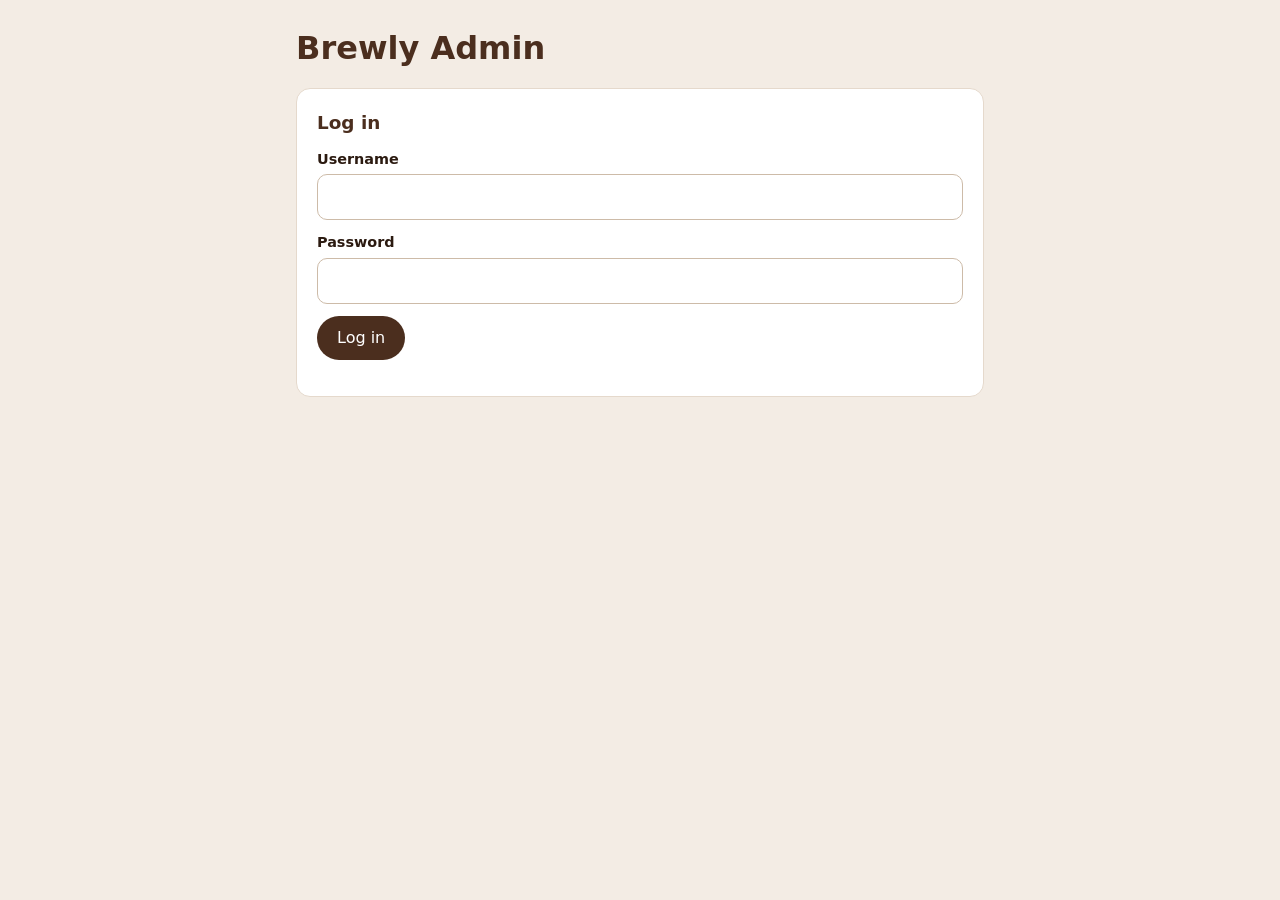
==== frontend/admin.html @ 7ab27ac0 "Add admin login and product dashboard" ====
<!DOCTYPE html>
<html lang="en">
<head>
  <meta charset="UTF-8">
  <meta name="viewport" content="width=device-width, initial-scale=1">
  <meta name="robots" content="noindex, nofollow">
  <title>Brewly Admin</title>
  <link rel="stylesheet" href="admin.css">
</head>
<body>
  <main class="admin">
    <h1>Brewly Admin</h1>

    <section id="login-view" class="panel">
      <h2>Log in</h2>
      <form id="login-form">
        <label>Username
          <input id="login-username" type="text" autocomplete="username" required>
        </label>
        <label>Password
          <input id="login-password" type="password" autocomplete="current-password" required>
        </label>
        <button type="submit">Log in</button>
        <p id="login-error" class="error" role="alert"></p>
      </form>
    </section>

    <div id="dashboard-view" hidden>
      <div class="topbar">
        <span id="welcome"></span>
        <button type="button" id="logout-button" class="secondary">Log out</button>
      </div>

      <section class="panel">
        <h2>Add a product</h2>
        <form id="product-form">
          <label>Name
            <input id="product-name" type="text" maxlength="100" required>
          </label>
          <label>Description
            <textarea id="product-description" maxlength="1000" rows="3"></textarea>
          </label>
          <label>Price (USD)
            <input id="product-price" type="number" min="0" step="0.01" required>
          </label>
          <label>Image (JPG, PNG or WebP, up to 2 MB)
            <input id="product-image" type="file" accept="image/jpeg,image/png,image/webp">
          </label>
          <button type="submit">Add product</button>
          <p id="product-message" class="message" role="status"></p>
        </form>
      </section>

      <section class="panel">
        <h2>Products</h2>
        <div id="product-list"></div>
      </section>

      <section class="panel">
        <h2>Add another admin</h2>
        <form id="admin-form">
          <label>Username (3+ characters)
            <input id="new-admin-username" type="text" minlength="3" maxlength="50" autocomplete="off" required>
          </label>
          <label>Password (8+ characters)
            <input id="new-admin-password" type="password" minlength="8" maxlength="72" autocomplete="new-password" required>
          </label>
          <button type="submit">Create admin</button>
          <p id="admin-message" class="message" role="status"></p>
        </form>
      </section>
    </div>
  </main>

  <script src="admin.js"></script>
</body>
</html>
---- frontend/admin.css ----
* {
  box-sizing: border-box;
}

body {
  margin: 0;
  font-family: system-ui, -apple-system, "Segoe UI", Roboto, sans-serif;
  color: #2b1a10;
  background: #f3ece4;
  line-height: 1.5;
}

.admin {
  max-width: 720px;
  margin: 0 auto;
  padding: 24px 16px 48px;
}

h1 {
  margin: 0 0 16px;
  color: #4b2e1e;
}

h2 {
  margin: 0 0 12px;
  font-size: 1.15rem;
  color: #4b2e1e;
}

.panel {
  margin-bottom: 20px;
  padding: 20px;
  background: #ffffff;
  border: 1px solid #e5d9cc;
  border-radius: 14px;
}

.topbar {
  display: flex;
  align-items: center;
  justify-content: space-between;
  gap: 12px;
  margin-bottom: 16px;
}

label {
  display: block;
  margin-bottom: 12px;
  font-size: 0.9rem;
  font-weight: 600;
}

input,
textarea {
  display: block;
  width: 100%;
  margin-top: 4px;
  padding: 10px 12px;
  font: inherit;
  font-size: 16px;
  font-weight: 400;
  border: 1px solid #cdbba8;
  border-radius: 10px;
}

button {
  padding: 10px 20px;
  font: inherit;
  font-size: 16px;
  color: #ffffff;
  background: #4b2e1e;
  border: none;
  border-radius: 24px;
  cursor: pointer;
}

button:disabled {
  opacity: 0.6;
  cursor: not-allowed;
}

button.secondary {
  color: #4b2e1e;
  background: #ffffff;
  border: 1.5px solid #4b2e1e;
}

button.danger {
  padding: 8px 14px;
  font-size: 14px;
  background: #b3261e;
}

.error {
  color: #b3261e;
}

.message {
  min-height: 1.4em;
  margin: 10px 0 0;
  color: #2e6b3a;
}

.message.error {
  color: #b3261e;
}

.product-row {
  display: flex;
  align-items: center;
  gap: 12px;
  padding: 12px 0;
  border-bottom: 1px solid #efe4d8;
}

.product-row:last-child {
  border-bottom: none;
}

.product-row img {
  width: 64px;
  height: 64px;
  object-fit: cover;
  border-radius: 10px;
}

.product-info {
  flex: 1;
  min-width: 0;
}

.product-info span {
  margin-left: 8px;
  color: #8a5a3b;
}

.product-info p {
  margin: 2px 0 0;
  font-size: 0.9rem;
  overflow-wrap: break-word;
}
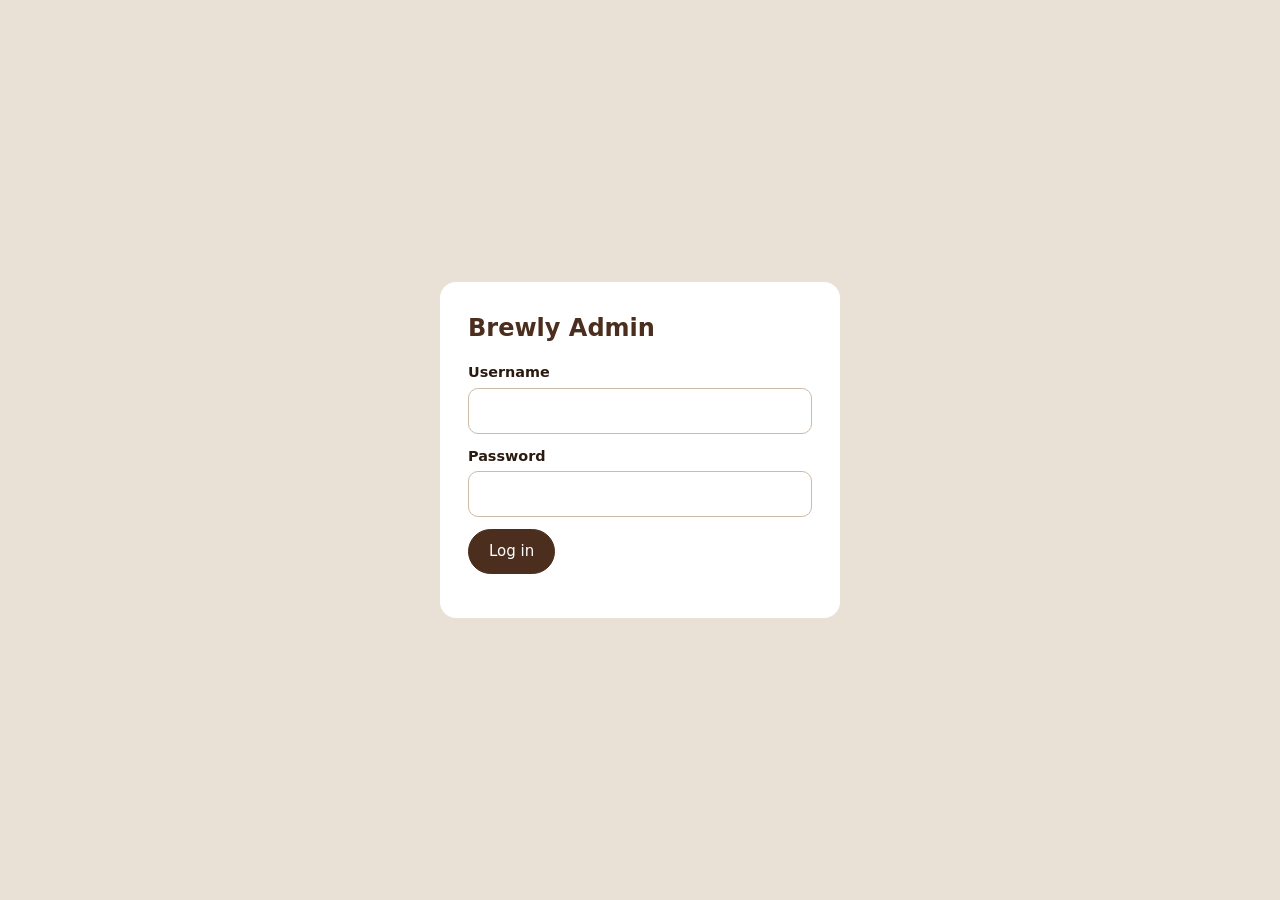
==== commit 0515c860: "Redesign admin dashboard with orders, stats and customers" ====
--- a/frontend/admin.html
+++ b/frontend/admin.html
@@ -8,11 +8,9 @@
   <link rel="stylesheet" href="admin.css">
 </head>
 <body>
-  <main class="admin">
-    <h1>Brewly Admin</h1>
-
-    <section id="login-view" class="panel">
-      <h2>Log in</h2>
+  <main id="login-view" class="login-wrap">
+    <section class="login-card">
+      <h1>Brewly Admin</h1>
       <form id="login-form">
         <label>Username
           <input id="login-username" type="text" autocomplete="username" required>
@@ -20,57 +18,116 @@
         <label>Password
           <input id="login-password" type="password" autocomplete="current-password" required>
         </label>
-        <button type="submit">Log in</button>
+        <button type="submit" class="btn">Log in</button>
         <p id="login-error" class="error" role="alert"></p>
       </form>
     </section>
+  </main>
 
-    <div id="dashboard-view" hidden>
-      <div class="topbar">
+  <div id="app" class="app" hidden>
+    <aside class="sidebar">
+      <div class="brand">Brewly<span>Admin</span></div>
+      <nav class="side-nav" id="side-nav">
+        <button type="button" data-view="home" class="active">Home</button>
+        <button type="button" data-view="products">Products</button>
+        <button type="button" data-view="orders">Orders</button>
+        <button type="button" data-view="customers">Customers</button>
+        <button type="button" data-view="settings">Settings</button>
+      </nav>
+      <div class="user-chip">
         <span id="welcome"></span>
-        <button type="button" id="logout-button" class="secondary">Log out</button>
+        <button type="button" id="logout-button" class="btn btn-ghost">Log out</button>
       </div>
+    </aside>
 
-      <section class="panel">
-        <h2>Add a product</h2>
-        <form id="product-form">
-          <label>Name
-            <input id="product-name" type="text" maxlength="100" required>
-          </label>
-          <label>Description
-            <textarea id="product-description" maxlength="1000" rows="3"></textarea>
-          </label>
-          <label>Price (USD)
-            <input id="product-price" type="number" min="0" step="0.01" required>
-          </label>
-          <label>Image (JPG, PNG or WebP, up to 2 MB)
-            <input id="product-image" type="file" accept="image/jpeg,image/png,image/webp">
-          </label>
-          <button type="submit">Add product</button>
-          <p id="product-message" class="message" role="status"></p>
-        </form>
+    <main class="main">
+      <section id="view-home" class="view">
+        <h1>Overview</h1>
+        <div class="stat-grid" id="stat-grid"></div>
+        <div class="dash-grid">
+          <div class="card span-2">
+            <div class="card-head">
+              <h2>Sales by month</h2>
+              <div class="toggle" id="chart-toggle">
+                <button type="button" data-metric="revenue" class="active">Revenue</button>
+                <button type="button" data-metric="orders">Orders</button>
+              </div>
+            </div>
+            <div id="chart-box"></div>
+          </div>
+          <div class="card">
+            <h2>Orders by status</h2>
+            <div id="donut-box"></div>
+          </div>
+          <div class="card">
+            <h2>Bestsellers</h2>
+            <div id="best-box"></div>
+          </div>
+          <div class="card span-2">
+            <h2>Latest orders</h2>
+            <div id="recent-box"></div>
+          </div>
+        </div>
       </section>
 
-      <section class="panel">
-        <h2>Products</h2>
-        <div id="product-list"></div>
+      <section id="view-products" class="view" hidden>
+        <h1>Products</h1>
+        <div class="card">
+          <h2>Add a product</h2>
+          <form id="product-form">
+            <label>Name
+              <input id="product-name" type="text" maxlength="100" required>
+            </label>
+            <label>Description
+              <textarea id="product-description" maxlength="1000" rows="3"></textarea>
+            </label>
+            <label>Price (USD)
+              <input id="product-price" type="number" min="0" step="0.01" required>
+            </label>
+            <label>Image (JPG, PNG or WebP, up to 2 MB)
+              <input id="product-image" type="file" accept="image/jpeg,image/png,image/webp">
+            </label>
+            <button type="submit" class="btn">Add product</button>
+            <p id="product-message" class="message" role="status"></p>
+          </form>
+        </div>
+        <div class="card">
+          <h2>All products</h2>
+          <div id="product-list"></div>
+        </div>
       </section>
 
-      <section class="panel">
-        <h2>Add another admin</h2>
-        <form id="admin-form">
-          <label>Username (3+ characters)
-            <input id="new-admin-username" type="text" minlength="3" maxlength="50" autocomplete="off" required>
-          </label>
-          <label>Password (8+ characters)
-            <input id="new-admin-password" type="password" minlength="8" maxlength="72" autocomplete="new-password" required>
-          </label>
-          <button type="submit">Create admin</button>
-          <p id="admin-message" class="message" role="status"></p>
-        </form>
+      <section id="view-orders" class="view" hidden>
+        <h1>Orders</h1>
+        <div class="filters" id="order-filters"></div>
+        <div id="orders-box"></div>
       </section>
-    </div>
-  </main>
+
+      <section id="view-customers" class="view" hidden>
+        <h1>Customers</h1>
+        <div class="card">
+          <div id="customers-box"></div>
+        </div>
+      </section>
+
+      <section id="view-settings" class="view" hidden>
+        <h1>Settings</h1>
+        <div class="card">
+          <h2>Add another admin</h2>
+          <form id="admin-form">
+            <label>Username (3+ characters)
+              <input id="new-admin-username" type="text" minlength="3" maxlength="50" autocomplete="off" required>
+            </label>
+            <label>Password (8+ characters)
+              <input id="new-admin-password" type="password" minlength="8" maxlength="72" autocomplete="new-password" required>
+            </label>
+            <button type="submit" class="btn">Create admin</button>
+            <p id="admin-message" class="message" role="status"></p>
+          </form>
+        </div>
+      </section>
+    </main>
+  </div>
 
   <script src="admin.js"></script>
 </body>
--- a/frontend/admin.css
+++ b/frontend/admin.css
@@ -1,48 +1,245 @@
 * {
   box-sizing: border-box;
+}
+
+[hidden] {
+  display: none !important;
 }
 
 body {
   margin: 0;
   font-family: system-ui, -apple-system, "Segoe UI", Roboto, sans-serif;
   color: #2b1a10;
-  background: #f3ece4;
+  background: #e9e1d6;
   line-height: 1.5;
-}
-
-.admin {
-  max-width: 720px;
-  margin: 0 auto;
-  padding: 24px 16px 48px;
 }
 
 h1 {
   margin: 0 0 16px;
+  font-size: 1.5rem;
   color: #4b2e1e;
 }
 
 h2 {
   margin: 0 0 12px;
-  font-size: 1.15rem;
+  font-size: 1.05rem;
   color: #4b2e1e;
 }
 
-.panel {
-  margin-bottom: 20px;
-  padding: 20px;
+.muted {
+  color: #8a5a3b;
+  font-size: 0.85rem;
+}
+
+.error {
+  color: #b3261e;
+}
+
+/* Login */
+.login-wrap {
+  display: flex;
+  min-height: 100vh;
+  align-items: center;
+  justify-content: center;
+  padding: 16px;
+}
+
+.login-card {
+  width: min(400px, 100%);
+  padding: 28px;
+  background: #ffffff;
+  border-radius: 16px;
+}
+
+/* Layout */
+.app {
+  display: grid;
+  grid-template-columns: 230px 1fr;
+  min-height: 100vh;
+}
+
+.sidebar {
+  position: sticky;
+  top: 0;
+  display: flex;
+  flex-direction: column;
+  gap: 16px;
+  height: 100vh;
+  padding: 20px 14px;
+  color: #ffffff;
+  background: #4b2e1e;
+}
+
+.brand {
+  font-size: 1.5rem;
+  font-weight: 700;
+}
+
+.brand span {
+  display: block;
+  font-size: 0.75rem;
+  font-weight: 400;
+  letter-spacing: 0.12em;
+  text-transform: uppercase;
+  opacity: 0.7;
+}
+
+.side-nav {
+  display: flex;
+  flex: 1;
+  flex-direction: column;
+  gap: 4px;
+}
+
+.side-nav button {
+  padding: 10px 14px;
+  font: inherit;
+  text-align: left;
+  color: #f1e6da;
+  background: transparent;
+  border: none;
+  border-radius: 10px;
+  cursor: pointer;
+}
+
+.side-nav button:hover {
+  background: rgba(255, 255, 255, 0.1);
+}
+
+.side-nav button.active {
+  color: #2b1a10;
+  background: #e0a458;
+  font-weight: 600;
+}
+
+.user-chip {
+  display: flex;
+  flex-direction: column;
+  gap: 8px;
+  padding: 12px;
+  font-size: 0.85rem;
+  background: rgba(255, 255, 255, 0.1);
+  border-radius: 12px;
+}
+
+.main {
+  min-width: 0;
+  padding: 24px;
+}
+
+/* Cards and grids */
+.card {
+  margin-bottom: 16px;
+  padding: 18px;
   background: #ffffff;
   border: 1px solid #e5d9cc;
-  border-radius: 14px;
-}
-
-.topbar {
+  border-radius: 16px;
+}
+
+.stat-grid {
+  display: grid;
+  grid-template-columns: repeat(auto-fit, minmax(170px, 1fr));
+  gap: 14px;
+  margin-bottom: 16px;
+}
+
+.stat-grid .card {
+  margin-bottom: 0;
+}
+
+.stat {
+  display: flex;
+  flex-direction: column;
+  gap: 2px;
+}
+
+.stat-label {
+  font-size: 0.85rem;
+  color: #8a5a3b;
+}
+
+.stat-value {
+  font-size: 1.6rem;
+  color: #4b2e1e;
+}
+
+.dash-grid {
+  display: grid;
+  grid-template-columns: repeat(3, 1fr);
+  gap: 16px;
+}
+
+.dash-grid .card {
+  margin-bottom: 0;
+}
+
+.span-2 {
+  grid-column: span 2;
+}
+
+.card-head {
   display: flex;
   align-items: center;
   justify-content: space-between;
-  gap: 12px;
-  margin-bottom: 16px;
-}
-
+  gap: 8px;
+  margin-bottom: 8px;
+}
+
+.card-head h2 {
+  margin: 0;
+}
+
+/* Buttons */
+.btn {
+  padding: 10px 20px;
+  font: inherit;
+  font-size: 15px;
+  color: #ffffff;
+  background: #4b2e1e;
+  border: 1.5px solid #4b2e1e;
+  border-radius: 24px;
+  cursor: pointer;
+}
+
+.btn:disabled {
+  opacity: 0.6;
+  cursor: not-allowed;
+}
+
+.btn-ghost {
+  color: #ffffff;
+  background: transparent;
+  border-color: rgba(255, 255, 255, 0.6);
+}
+
+.btn-danger {
+  background: #b3261e;
+  border-color: #b3261e;
+}
+
+.toggle {
+  display: flex;
+  gap: 4px;
+}
+
+.toggle button {
+  padding: 4px 12px;
+  font: inherit;
+  font-size: 0.85rem;
+  color: #4b2e1e;
+  background: #ffffff;
+  border: 1px solid #cdbba8;
+  border-radius: 16px;
+  cursor: pointer;
+}
+
+.toggle button.active {
+  color: #ffffff;
+  background: #4b2e1e;
+  border-color: #4b2e1e;
+}
+
+/* Forms */
 label {
   display: block;
   margin-bottom: 12px;
@@ -63,38 +260,6 @@
   border-radius: 10px;
 }
 
-button {
-  padding: 10px 20px;
-  font: inherit;
-  font-size: 16px;
-  color: #ffffff;
-  background: #4b2e1e;
-  border: none;
-  border-radius: 24px;
-  cursor: pointer;
-}
-
-button:disabled {
-  opacity: 0.6;
-  cursor: not-allowed;
-}
-
-button.secondary {
-  color: #4b2e1e;
-  background: #ffffff;
-  border: 1.5px solid #4b2e1e;
-}
-
-button.danger {
-  padding: 8px 14px;
-  font-size: 14px;
-  background: #b3261e;
-}
-
-.error {
-  color: #b3261e;
-}
-
 .message {
   min-height: 1.4em;
   margin: 10px 0 0;
@@ -105,6 +270,225 @@
   color: #b3261e;
 }
 
+/* Charts */
+.chart-svg {
+  display: block;
+  width: 100%;
+  height: auto;
+}
+
+.grid-line {
+  stroke: #efe4d8;
+  stroke-width: 1;
+}
+
+.axis-text {
+  font-size: 11px;
+  fill: #8a5a3b;
+}
+
+.bar {
+  fill: #b08a5b;
+}
+
+.bar:hover {
+  fill: #4b2e1e;
+}
+
+.donut-svg {
+  display: block;
+  width: 170px;
+  height: 170px;
+  margin: 0 auto 12px;
+}
+
+.donut-total {
+  font-size: 8px;
+  font-weight: 700;
+  fill: #4b2e1e;
+}
+
+.legend {
+  margin: 0;
+  padding: 0;
+  list-style: none;
+}
+
+.legend li {
+  display: flex;
+  align-items: center;
+  gap: 8px;
+  padding: 3px 0;
+  font-size: 0.9rem;
+}
+
+.dot {
+  width: 10px;
+  height: 10px;
+  border-radius: 50%;
+}
+
+.legend .count {
+  margin-left: auto;
+  font-weight: 600;
+}
+
+/* Rows and chips */
+.row {
+  display: flex;
+  align-items: center;
+  gap: 12px;
+  padding: 10px 0;
+  border-bottom: 1px solid #efe4d8;
+}
+
+.row:last-child {
+  border-bottom: none;
+}
+
+.row-main {
+  flex: 1;
+  min-width: 0;
+}
+
+.row-main span {
+  display: block;
+}
+
+.row img,
+.product-row img {
+  width: 48px;
+  height: 48px;
+  object-fit: cover;
+  border-radius: 10px;
+}
+
+.chip {
+  display: inline-block;
+  padding: 2px 10px;
+  font-size: 0.75rem;
+  font-weight: 600;
+  color: #ffffff;
+  border-radius: 12px;
+}
+
+.chip.ordered {
+  color: #2b1a10;
+  background: #e0a458;
+}
+
+.chip.paid {
+  background: #4b8bbe;
+}
+
+.chip.shipped {
+  background: #8a5a3b;
+}
+
+.chip.delivered {
+  background: #2e6b3a;
+}
+
+.chip.cancelled {
+  background: #b3261e;
+}
+
+/* Orders */
+.filters {
+  display: flex;
+  flex-wrap: wrap;
+  gap: 6px;
+  margin-bottom: 14px;
+}
+
+.filter {
+  padding: 6px 14px;
+  font: inherit;
+  font-size: 0.85rem;
+  color: #4b2e1e;
+  background: #ffffff;
+  border: 1px solid #cdbba8;
+  border-radius: 18px;
+  cursor: pointer;
+}
+
+.filter.active {
+  color: #ffffff;
+  background: #4b2e1e;
+  border-color: #4b2e1e;
+}
+
+.order {
+  margin-bottom: 10px;
+  background: #ffffff;
+  border: 1px solid #e5d9cc;
+  border-radius: 14px;
+}
+
+.order summary {
+  display: flex;
+  align-items: center;
+  gap: 12px;
+  padding: 14px 16px;
+  list-style: none;
+  cursor: pointer;
+}
+
+.order summary::-webkit-details-marker {
+  display: none;
+}
+
+.order-body {
+  padding: 4px 16px 16px;
+  border-top: 1px solid #efe4d8;
+}
+
+.order-contact p {
+  margin: 4px 0;
+  font-size: 0.9rem;
+  overflow-wrap: anywhere;
+}
+
+.item-line {
+  display: flex;
+  justify-content: space-between;
+  gap: 12px;
+  padding: 6px 0;
+  border-bottom: 1px solid #efe4d8;
+}
+
+.order-actions {
+  display: flex;
+  flex-wrap: wrap;
+  gap: 8px;
+  margin-top: 12px;
+}
+
+/* Tables */
+.table-wrap {
+  overflow-x: auto;
+}
+
+.table {
+  width: 100%;
+  border-collapse: collapse;
+}
+
+.table th,
+.table td {
+  padding: 10px 8px;
+  font-size: 0.9rem;
+  text-align: left;
+  white-space: nowrap;
+  border-bottom: 1px solid #efe4d8;
+}
+
+.table th {
+  color: #8a5a3b;
+  font-weight: 600;
+}
+
+/* Product list */
 .product-row {
   display: flex;
   align-items: center;
@@ -117,13 +501,6 @@
   border-bottom: none;
 }
 
-.product-row img {
-  width: 64px;
-  height: 64px;
-  object-fit: cover;
-  border-radius: 10px;
-}
-
 .product-info {
   flex: 1;
   min-width: 0;
@@ -138,4 +515,43 @@
   margin: 2px 0 0;
   font-size: 0.9rem;
   overflow-wrap: break-word;
+}
+
+/* Small screens */
+@media (max-width: 860px) {
+  .app {
+    grid-template-columns: 1fr;
+  }
+
+  .sidebar {
+    position: static;
+    height: auto;
+    gap: 10px;
+    padding: 12px;
+  }
+
+  .side-nav {
+    flex-direction: row;
+    overflow-x: auto;
+  }
+
+  .side-nav button {
+    white-space: nowrap;
+  }
+
+  .main {
+    padding: 16px 12px;
+  }
+
+  .dash-grid {
+    grid-template-columns: 1fr;
+  }
+
+  .span-2 {
+    grid-column: auto;
+  }
+
+  .order summary {
+    flex-wrap: wrap;
+  }
 }
